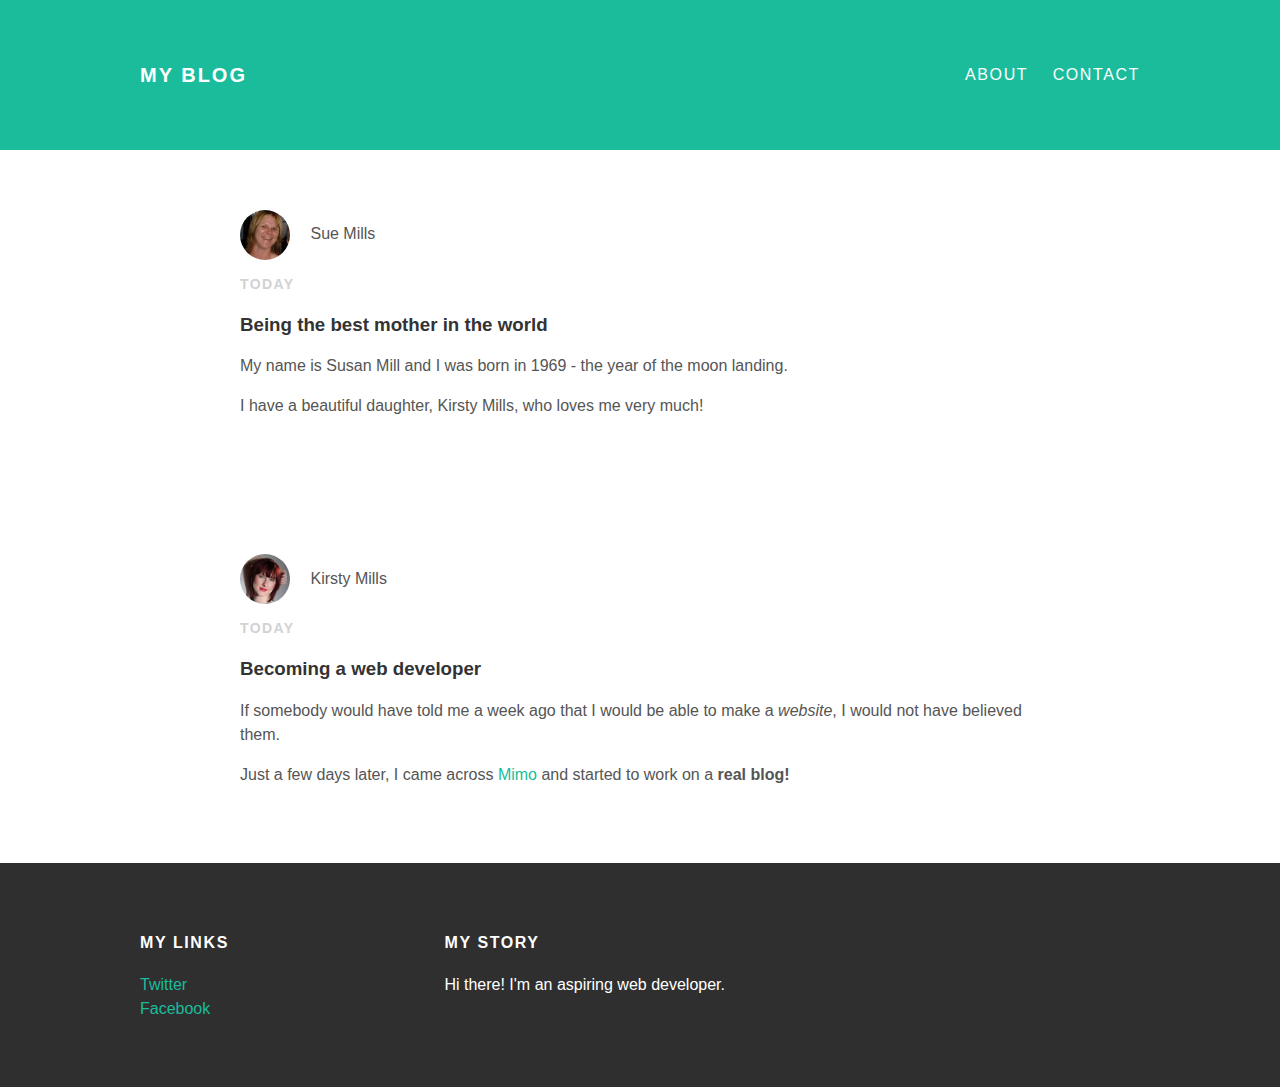
==== index.html @ e42ad88c "Add files via upload" ====
<!DOCTYPE html>
<html>
 <head>
   <title>My Blog</title>
   <link rel="stylesheet" type="text/css" href="styles.css">
 </head>
 <body>
   <div id="header">
     <div class="container">
       <a id="header-title" href="index.html">My Blog</a>
       <ul id="header-nav">
         <li><a href="about.html">About</a></li>
         <li><a href="mailto:kirsty.e.mills@live.co.uk">Contact</a></li>
       </ul>
     </div>
  </div>
   <div id="content">
     <div class="post-container">
       <div class="post">
         <div class="post-author">
           <img src="sue.png">
           <span>Sue Mills</span>
         </div>
         <p class="post-date">Today</p>
         <h3 class="post-title">Being the best mother in the world</h3>
         <div class="post-content">
           <p>My name is Susan Mill and I was born in 1969 - the year of the moon landing.</p>
           <p>I have a beautiful daughter, Kirsty Mills, who loves me very much!</p>
         </div>
       </div>
     <div class="content">
      <div class="post-container">
       <div class="post">
         <div class="post-author">
           <img src="me.png">
           <span>Kirsty Mills</span>
         </div>
         <p class="post-date">Today</p>
         <h3 class="post-title">Becoming a web developer</h3>
         <div class="post-content">
           <p>If somebody would have told me a week ago that I would be able to make a <em>website</em>, I would not have believed them.</p>
           <p>Just a few days later, I came across <a href="https://getmimo.com">Mimo</a> and started to work on a <strong>real blog!</strong></p>
         </div>
        </div>
       </div>
      </div>
     </div>
   </div>
   <div id="footer">
     <div class="container">
       <div class="column">
         <h4>My Links</h4>
         <p>
           <a href="https://twitter.com/ElizabethGlov89">Twitter</a>
           <br>
           <a href="https://facebook.com/kirsty.e.mills">Facebook</a>
         </p>
       </div>
       <div class="column">
         <h4>My Story</h4>
         <p>Hi there! I'm an aspiring web developer.</p>
       </div>
     </div>
   </div>
 </body>
</html>
---- styles.css ----
@import url(http://fonts.googleapis.com/css?family=Montserrat:400,700);
body {
  color: #555;
  margin: 0;
  font-family: 'Monsterrat', sans-serif;
}
#header {
  background-color: #1abc9c;
  height: 150px;
  line-height: 150px;
}
#header a {
  color: white;
  text-decoration: none;
  text-transform: uppercase;
  letter-spacing: 0.1em;
}
#header a:hover {
  color: #222;
}
#header-title {
  display: block;
  float: left;
  font-size: 20px;
  font-weight: bold;
}
#header-nav {
  display: block;
  float: right;
  margin-top: 0;
}
#header-nav li {
  display: inline;
  padding-left: 20px;
}
.container {
  max-width: 1000px;
  margin: 0 auto;
}
#footer {
  background-color: #2f2f2f;
  padding: 50px 0;
}
.column {
  min-width: 300px;
  display: inline-block;
  vertical-align: top;
}
#footer h4 {
  color: white;
  text-transform: uppercase;
  letter-spacing: 0.1em;
}
#footer p {
  color: white;
}
a {
  color: #1abc9c;
  text-decoration: none;
}
a:hover {
  color: #F6A623;
}
.post, .about {
  max-width: 800px;
  margin: 0 auto;
  padding: 60px 0;
}
.post-author img {
  width: 50px;
  height: 50px;
  vertical-align: middle;
}
.post-author span {
  margin-left: 16px;
}
.post-date {
  color: #D2D2D2;
  font-size: 14px;
  font-weight: bold;
  text-transform: uppercase;
  letter-spacing: 0.1em;
}
h1, h2, h3, h4 {
  color: #333;
}
p {
  line-height: 1.5;
}
.about {
  text-align: center;
}
.post-author img, .about-author img {
  border-radius: 50%;
}
.post-container:nth-child(even) {
  background-color: #f2f2f2;
}
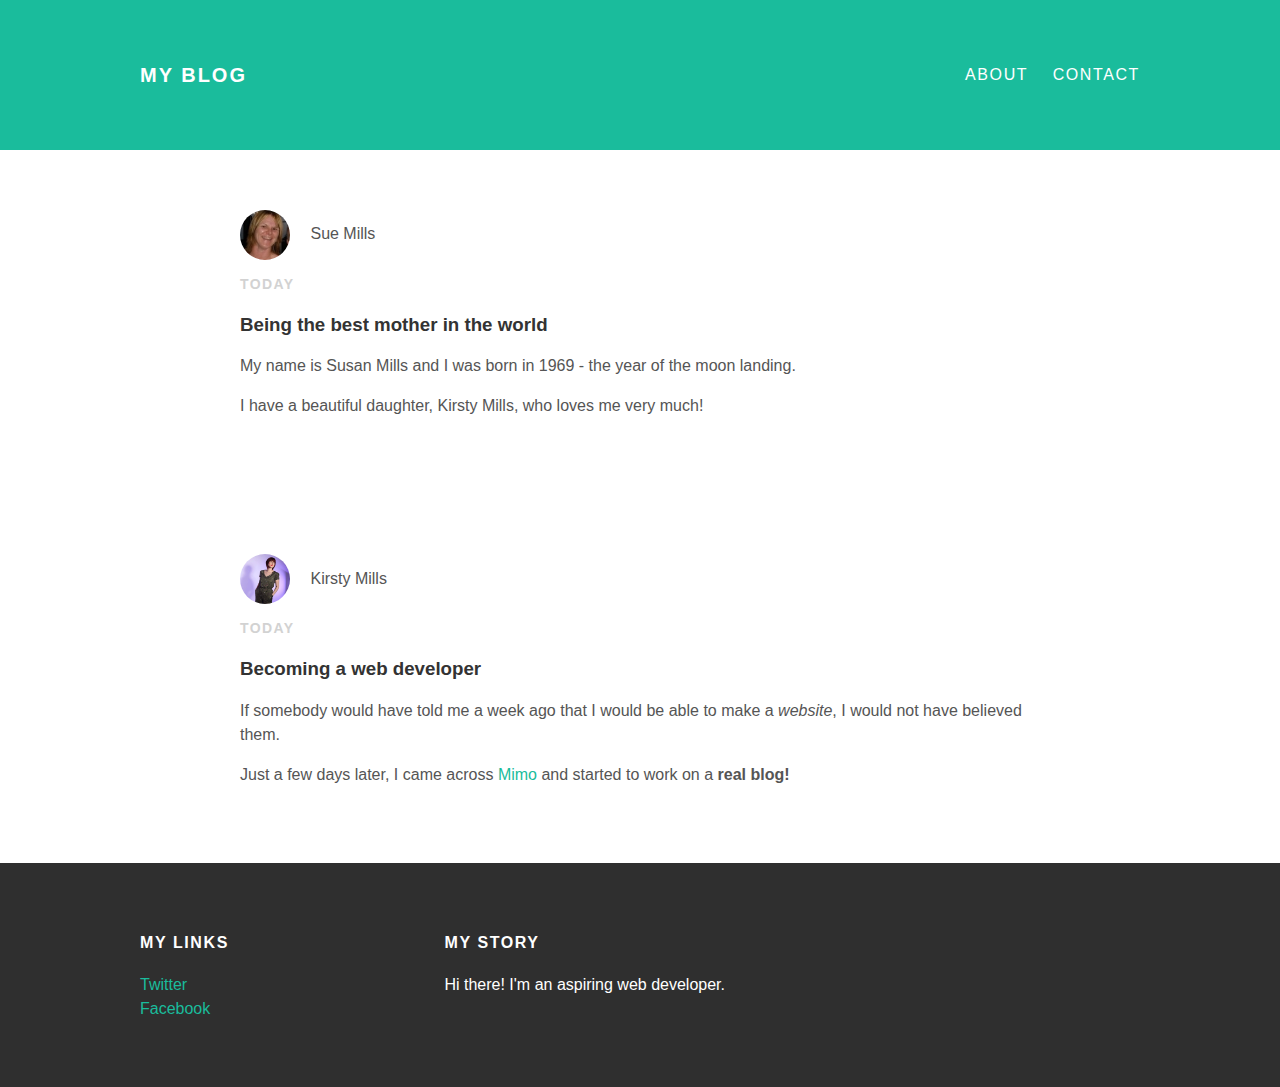
==== commit b466d38d: "Update index.html" ====
--- a/index.html
+++ b/index.html
@@ -24,11 +24,12 @@
          <p class="post-date">Today</p>
          <h3 class="post-title">Being the best mother in the world</h3>
          <div class="post-content">
-           <p>My name is Susan Mill and I was born in 1969 - the year of the moon landing.</p>
+           <p>My name is Susan Mills and I was born in 1969 - the year of the moon landing.</p>
            <p>I have a beautiful daughter, Kirsty Mills, who loves me very much!</p>
          </div>
        </div>
-     <div class="content">
+      </div>
+     <div id="content">
       <div class="post-container">
        <div class="post">
          <div class="post-author">
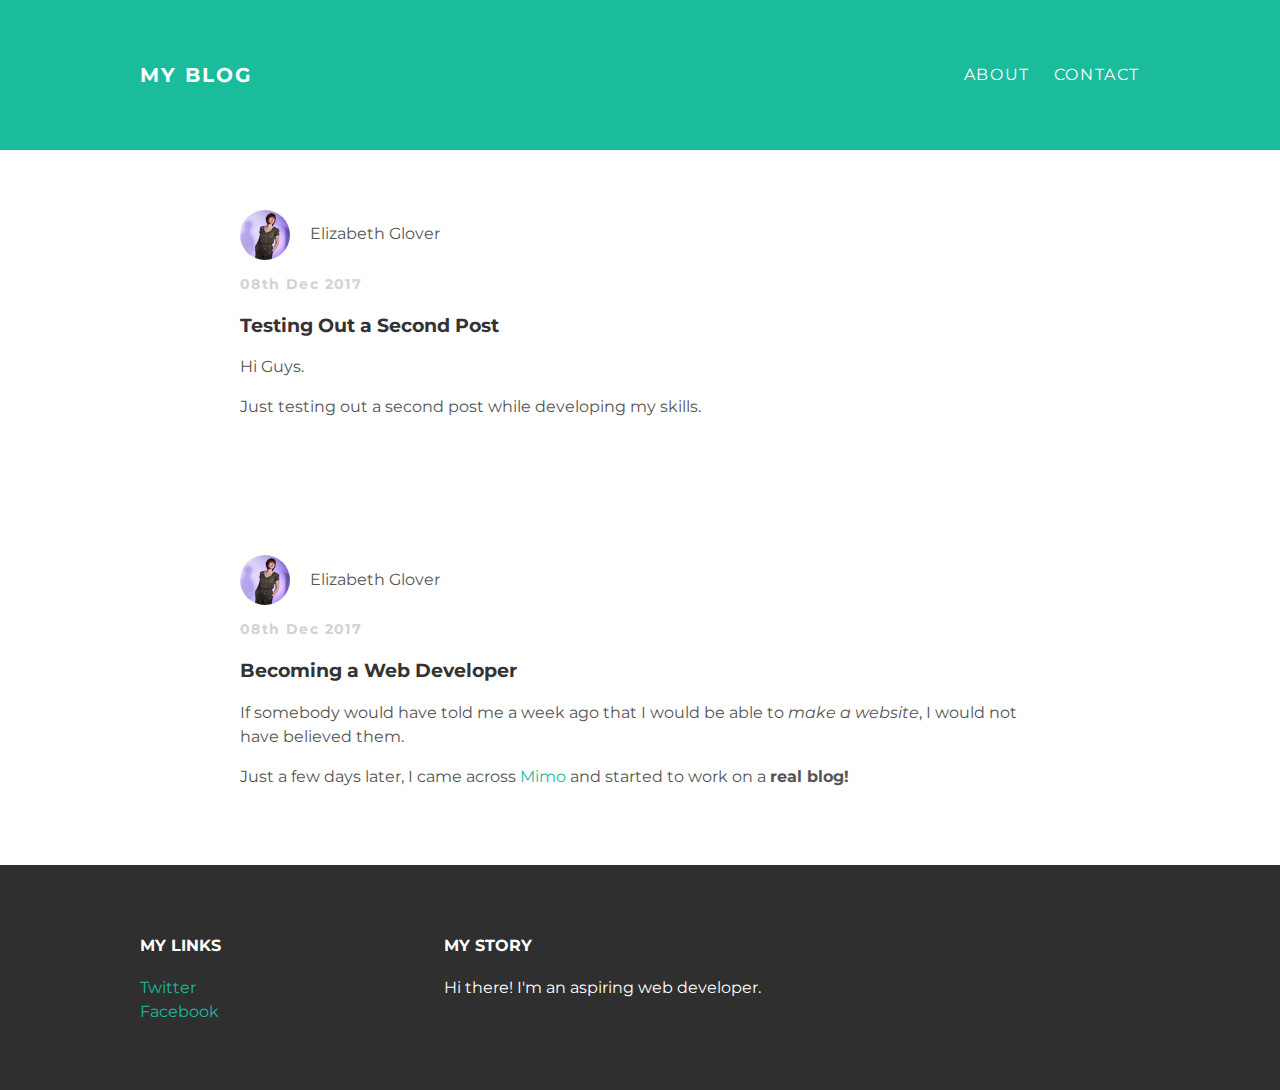
==== commit 4de21b7e: "Add files via upload" ====
--- a/index.html
+++ b/index.html
@@ -1,67 +1,66 @@
 <!DOCTYPE html>
 <html>
- <head>
-   <title>My Blog</title>
-   <link rel="stylesheet" type="text/css" href="styles.css">
- </head>
- <body>
-   <div id="header">
-     <div class="container">
-       <a id="header-title" href="index.html">My Blog</a>
-       <ul id="header-nav">
-         <li><a href="about.html">About</a></li>
-         <li><a href="mailto:kirsty.e.mills@live.co.uk">Contact</a></li>
-       </ul>
-     </div>
-  </div>
-   <div id="content">
-     <div class="post-container">
-       <div class="post">
-         <div class="post-author">
-           <img src="sue.png">
-           <span>Sue Mills</span>
-         </div>
-         <p class="post-date">Today</p>
-         <h3 class="post-title">Being the best mother in the world</h3>
-         <div class="post-content">
-           <p>My name is Susan Mills and I was born in 1969 - the year of the moon landing.</p>
-           <p>I have a beautiful daughter, Kirsty Mills, who loves me very much!</p>
-         </div>
-       </div>
-      </div>
-     <div id="content">
-      <div class="post-container">
-       <div class="post">
-         <div class="post-author">
-           <img src="me.png">
-           <span>Kirsty Mills</span>
-         </div>
-         <p class="post-date">Today</p>
-         <h3 class="post-title">Becoming a web developer</h3>
-         <div class="post-content">
-           <p>If somebody would have told me a week ago that I would be able to make a <em>website</em>, I would not have believed them.</p>
-           <p>Just a few days later, I came across <a href="https://getmimo.com">Mimo</a> and started to work on a <strong>real blog!</strong></p>
-         </div>
-        </div>
-       </div>
-      </div>
-     </div>
-   </div>
-   <div id="footer">
-     <div class="container">
-       <div class="column">
-         <h4>My Links</h4>
-         <p>
-           <a href="https://twitter.com/ElizabethGlov89">Twitter</a>
-           <br>
-           <a href="https://facebook.com/kirsty.e.mills">Facebook</a>
-         </p>
-       </div>
-       <div class="column">
-         <h4>My Story</h4>
-         <p>Hi there! I'm an aspiring web developer.</p>
-       </div>
-     </div>
-   </div>
- </body>
+<head>
+  <title>My Blog</title>
+  <link rel="stylesheet" type="text/css" href="styles.css">
+</head>
+<body>
+  <div id="header">
+    <div class="container">
+      <a id="header-title" href="index.html">My Blog</a>
+      <ul id="header-nav">
+        <li><a href="about.html">About</a></li>
+        <li><a href="mailto:kirsty.e.mills@live.co.uk">Contact</a></li>
+      </ul>
+    </div> <!-- container -->
+  </div> <!--  header -->
+  <div id="content">
+    <div class="post-container">
+      <div class="post">
+        <div class="post-author">
+          <img src="me.png">
+          <span>Elizabeth Glover</span>
+        </div> <!-- post-author -->
+        <p class="post-date">08th Dec 2017</p>
+        <h3 class="post-title">Testing Out a Second Post</h3>
+        <div class="post-content">
+          <p>Hi Guys.</p>
+          <p>Just testing out a second post while developing my skills.</p>
+        </div> <!-- post-content -->
+      </div> <!-- post -->
+    </div> <!-- post-container -->
+  </div> <!-- content -->
+  <div id="content">
+    <div class="post-container">
+      <div class="post">
+        <div class="post-author">
+          <img src="me.png">
+          <span>Elizabeth Glover</span>
+        </div> <!-- post-author -->
+        <p class="post-date">08th Dec 2017</p>
+        <h3 class="post-title">Becoming a Web Developer</h3>
+        <div class="post-content">
+          <p>If somebody would have told me a week ago that I would be able to <em>make a website</em>, I would not have believed them.</p>
+          <p>Just a few days later, I came across <a href="https:getmimo.com">Mimo</a> and started to work on a <strong>real blog!</strong></p>
+        </div> <!-- post-content -->
+      </div> <!-- post -->
+    </div> <!-- post-container -->
+  </div> <!-- content -->
+  <div id="footer">
+    <div class="container">
+      <div class="column">
+        <h4>My Links</h4>
+        <p>
+          <a href="https://twitter.com/ElizabethGlov89">Twitter</a>
+          <br>
+          <a href="https://facebook.com/kirsty.e.mills">Facebook</a>
+        </p>
+      </div> <!-- column 1 -->
+      <div class="column">
+        <h4>My Story</h4>
+        <p>Hi there! I'm an aspiring web developer.</p>
+      </div> <!-- column 2 -->
+    </div> <!-- container -->
+  </div> <!-- footer -->
+</body>
 </html>
--- a/styles.css
+++ b/styles.css
@@ -2,7 +2,7 @@
 body {
   color: #555;
   margin: 0;
-  font-family: 'Monsterrat', sans-serif;
+  font-family: 'Montserrat', sans-serif;
 }
 #header {
   background-color: #1abc9c;
@@ -49,7 +49,7 @@
 #footer h4 {
   color: white;
   text-transform: uppercase;
-  letter-spacing: 0.1em;
+  latter-spacing: 0.1em;
 }
 #footer p {
   color: white;
@@ -78,7 +78,7 @@
   color: #D2D2D2;
   font-size: 14px;
   font-weight: bold;
-  text-transform: uppercase;
+  text-transform; uppercase;
   letter-spacing: 0.1em;
 }
 h1, h2, h3, h4 {
@@ -86,6 +86,10 @@
 }
 p {
   line-height: 1.5;
+}
+.about-author img {
+  width: 200px;
+  height: 200px;
 }
 .about {
   text-align: center;
